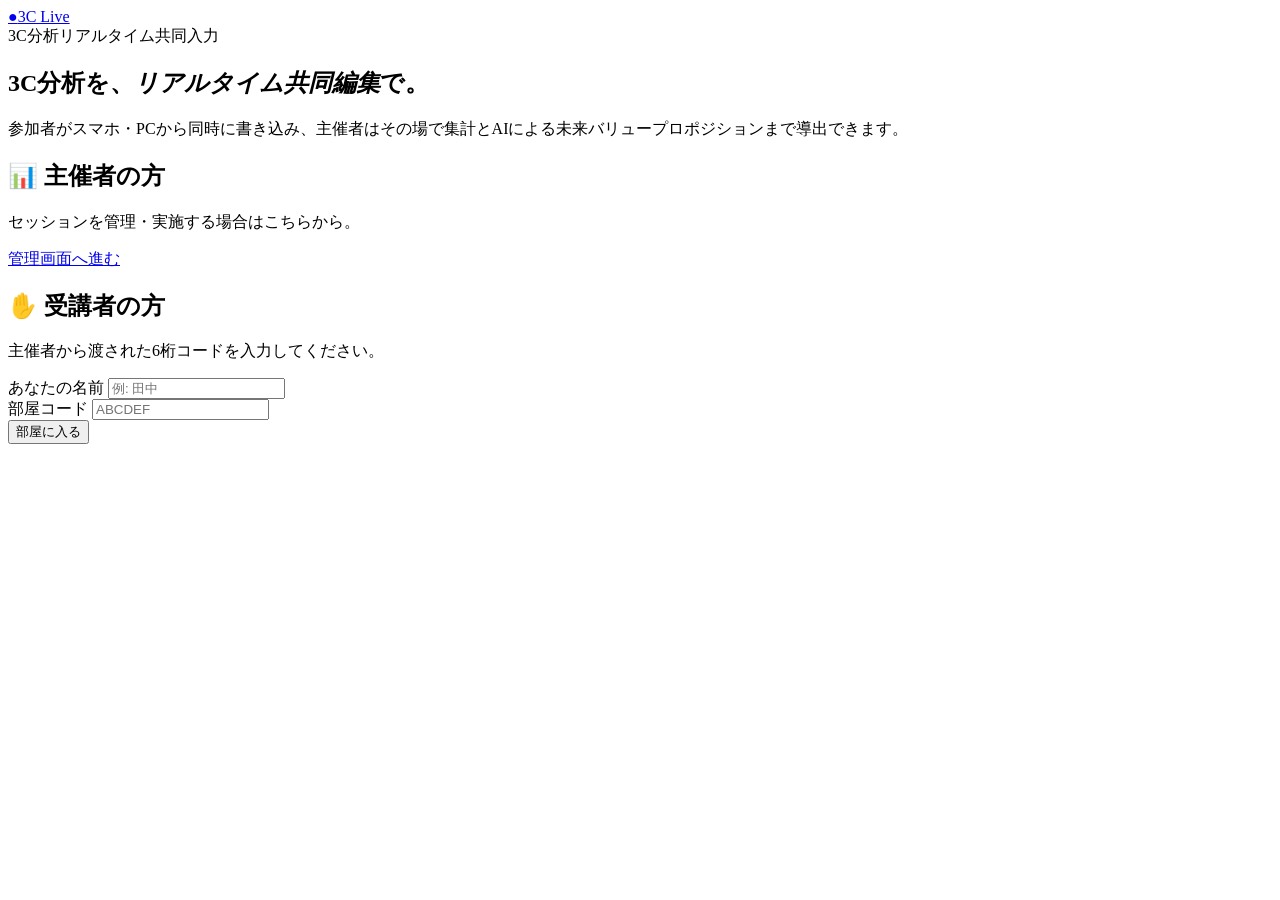
==== public/index.html @ 4f39719c "Initial commit: 3C Live (Supabase + Vercel)" ====
<!DOCTYPE html>
<html lang="ja">
<head>
  <meta charset="UTF-8" />
  <meta name="viewport" content="width=device-width, initial-scale=1.0" />
  <title>3C Live | 3C分析リアルタイム共同入力ツール</title>
  <meta name="description" content="ワークショップ参加者がスマホ・PCから同時に書き込める3C分析ツール。" />
  <link rel="stylesheet" href="/css/style.css" />
</head>
<body>

<header class="app-header">
  <div class="header-inner">
    <a href="/" class="logo"><span>●</span>3C Live</a>
    <div class="header-meta">3C分析リアルタイム共同入力</div>
  </div>
</header>

<section class="hero">
  <div class="container">
    <h1>3C分析を、<em>リアルタイム共同編集</em>で。</h1>
    <p>参加者がスマホ・PCから同時に書き込み、主催者はその場で集計とAIによる未来バリュープロポジションまで導出できます。</p>
  </div>
</section>

<div class="cards-grid">

  <div class="card">
    <h2>📊 主催者の方</h2>
    <p class="muted">セッションを管理・実施する場合はこちらから。</p>
    <a class="btn btn-primary" href="/admin.html" style="width:100%;justify-content:center;">管理画面へ進む</a>
  </div>

  <div class="card">
    <h2>✋ 受講者の方</h2>
    <p class="muted">主催者から渡された6桁コードを入力してください。</p>
    <div class="form-row">
      <label for="joinName">あなたの名前</label>
      <input id="joinName" type="text" maxlength="32" placeholder="例: 田中" autocomplete="name" />
    </div>
    <div class="form-row">
      <label for="joinCode">部屋コード</label>
      <input id="joinCode" class="code-input" type="text" maxlength="6" placeholder="ABCDEF" autocapitalize="characters" autocomplete="off" />
    </div>
    <button id="joinRoomBtn" class="btn btn-teal">部屋に入る</button>
  </div>

</div>

<script type="module" src="/js/home.js"></script>
</body>
</html>
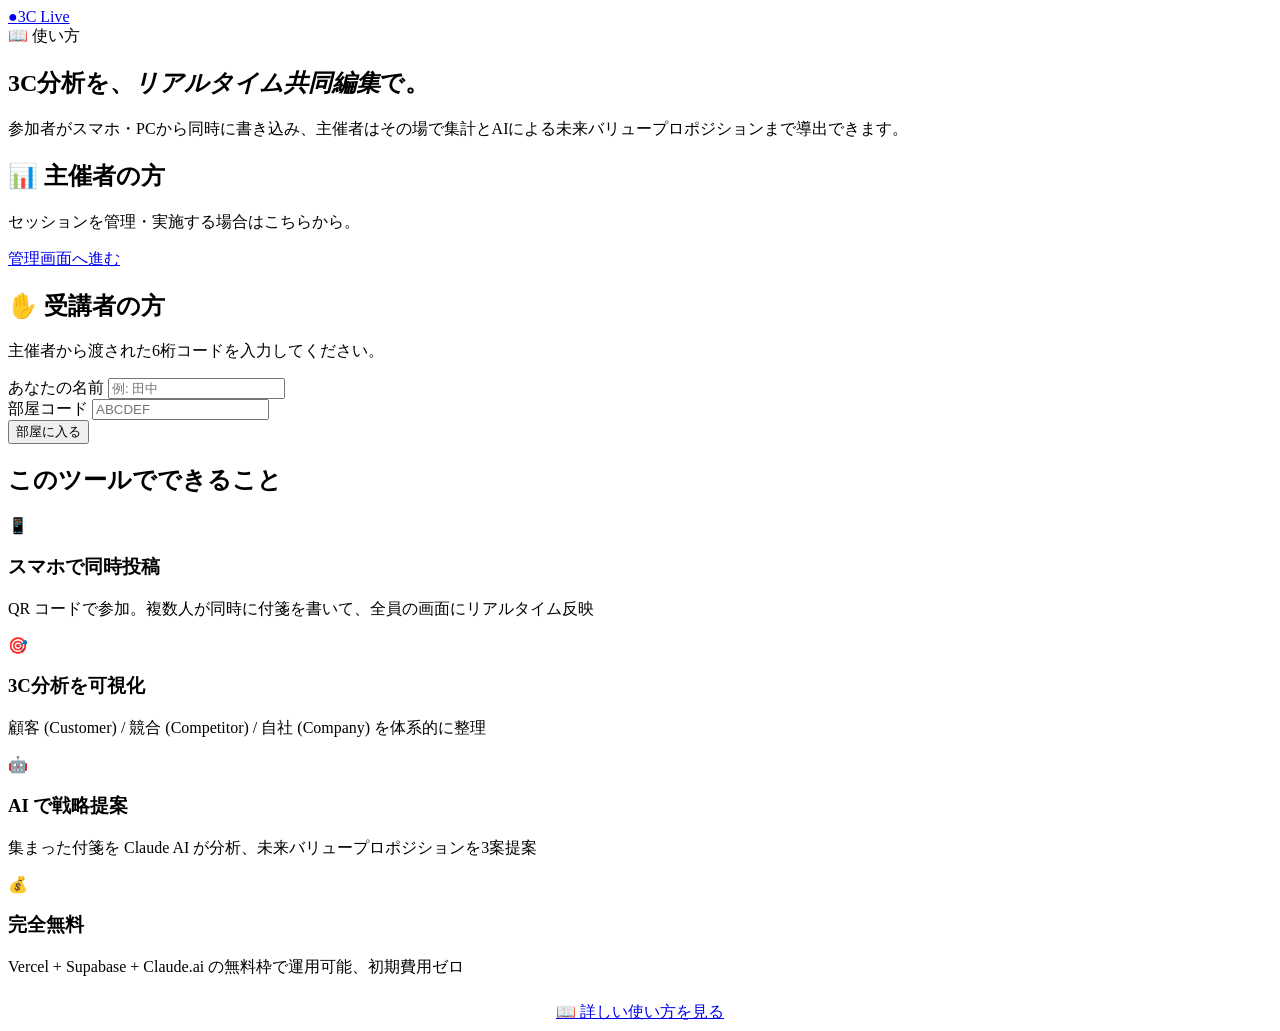
==== commit 7e762165: "Add help page, FAQ widget, and home overview section" ====
--- a/public/index.html
+++ b/public/index.html
@@ -12,7 +12,7 @@
 <header class="app-header">
   <div class="header-inner">
     <a href="/" class="logo"><span>●</span>3C Live</a>
-    <div class="header-meta">3C分析リアルタイム共同入力</div>
+    <div class="header-meta"><a href="/help" style="color:var(--subtle);text-decoration:none;">📖 使い方</a></div>
   </div>
 </header>
 
@@ -47,6 +47,37 @@
 
 </div>
 
+<!-- Overview section -->
+<section class="overview">
+  <h2>このツールでできること</h2>
+  <div class="overview-grid">
+    <div class="overview-card">
+      <div class="icon">📱</div>
+      <h3>スマホで同時投稿</h3>
+      <p>QR コードで参加。複数人が同時に付箋を書いて、全員の画面にリアルタイム反映</p>
+    </div>
+    <div class="overview-card">
+      <div class="icon">🎯</div>
+      <h3>3C分析を可視化</h3>
+      <p>顧客 (Customer) / 競合 (Competitor) / 自社 (Company) を体系的に整理</p>
+    </div>
+    <div class="overview-card">
+      <div class="icon">🤖</div>
+      <h3>AI で戦略提案</h3>
+      <p>集まった付箋を Claude AI が分析、未来バリュープロポジションを3案提案</p>
+    </div>
+    <div class="overview-card">
+      <div class="icon">💰</div>
+      <h3>完全無料</h3>
+      <p>Vercel + Supabase + Claude.ai の無料枠で運用可能、初期費用ゼロ</p>
+    </div>
+  </div>
+  <div style="text-align:center;margin-top:24px;">
+    <a class="btn btn-outline" href="/help">📖 詳しい使い方を見る</a>
+  </div>
+</section>
+
 <script type="module" src="/js/home.js"></script>
+<script type="module" src="/js/help-widget.js"></script>
 </body>
 </html>
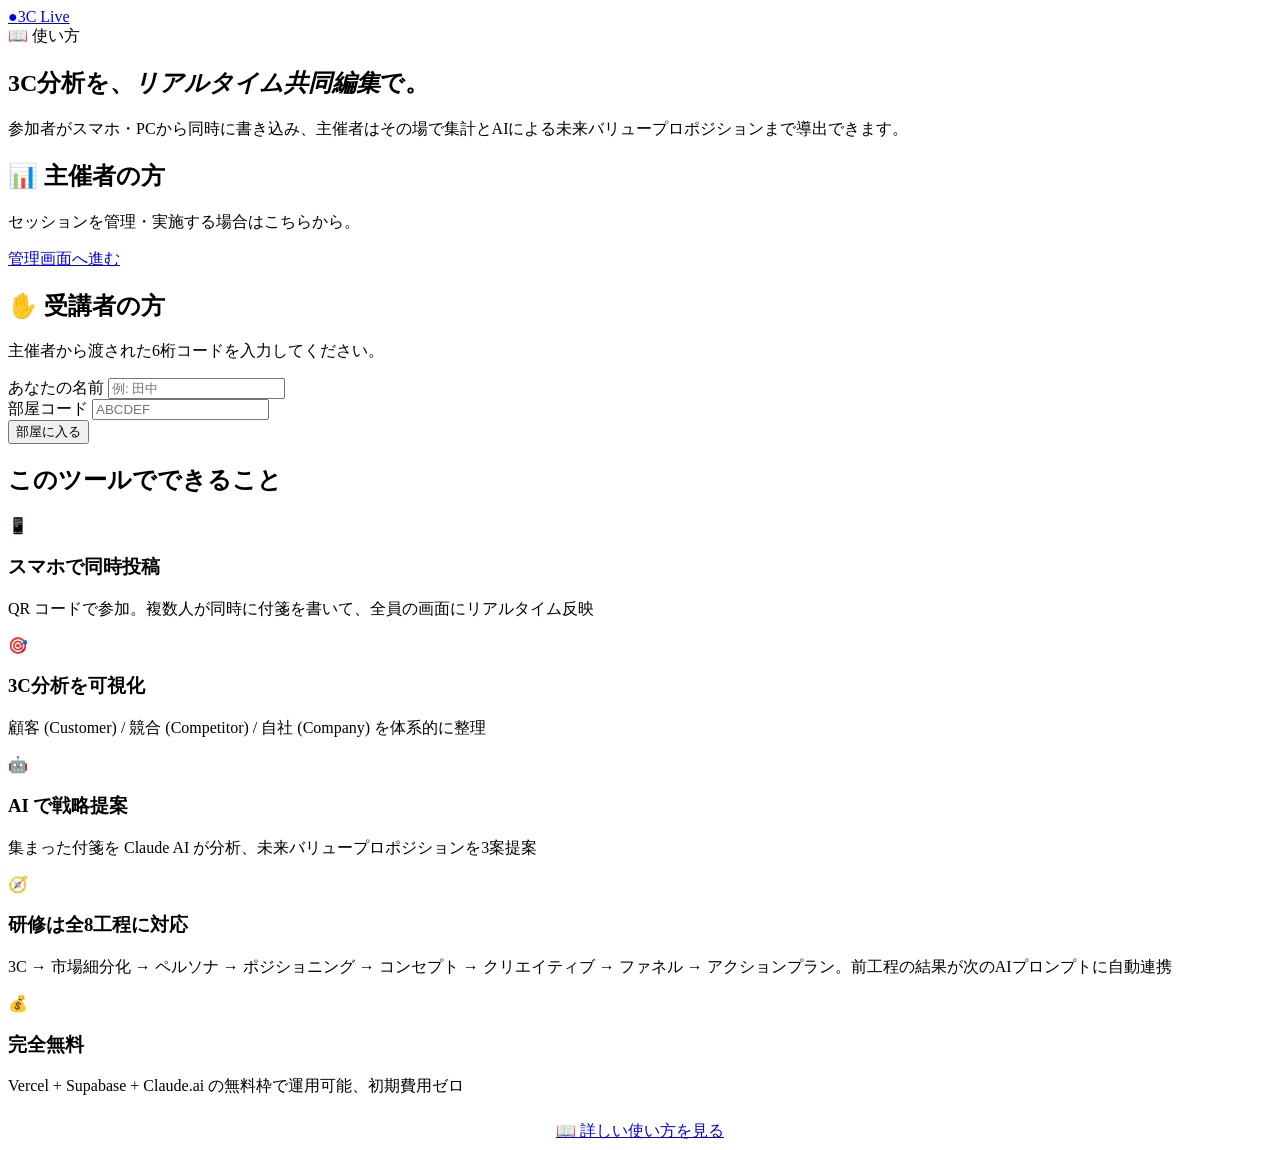
==== commit 48d65903: "Add training steps 2-8 (市場細分化〜アクションプラン) on top of the 3C flow 研修「攻めのDX・AI活用ブランドマーケティング戦略構築講座」の工程2〜8を" ====
--- a/public/index.html
+++ b/public/index.html
@@ -67,6 +67,11 @@
       <p>集まった付箋を Claude AI が分析、未来バリュープロポジションを3案提案</p>
     </div>
     <div class="overview-card">
+      <div class="icon">🧭</div>
+      <h3>研修は全8工程に対応</h3>
+      <p>3C → 市場細分化 → ペルソナ → ポジショニング → コンセプト → クリエイティブ → ファネル → アクションプラン。前工程の結果が次のAIプロンプトに自動連携</p>
+    </div>
+    <div class="overview-card">
       <div class="icon">💰</div>
       <h3>完全無料</h3>
       <p>Vercel + Supabase + Claude.ai の無料枠で運用可能、初期費用ゼロ</p>
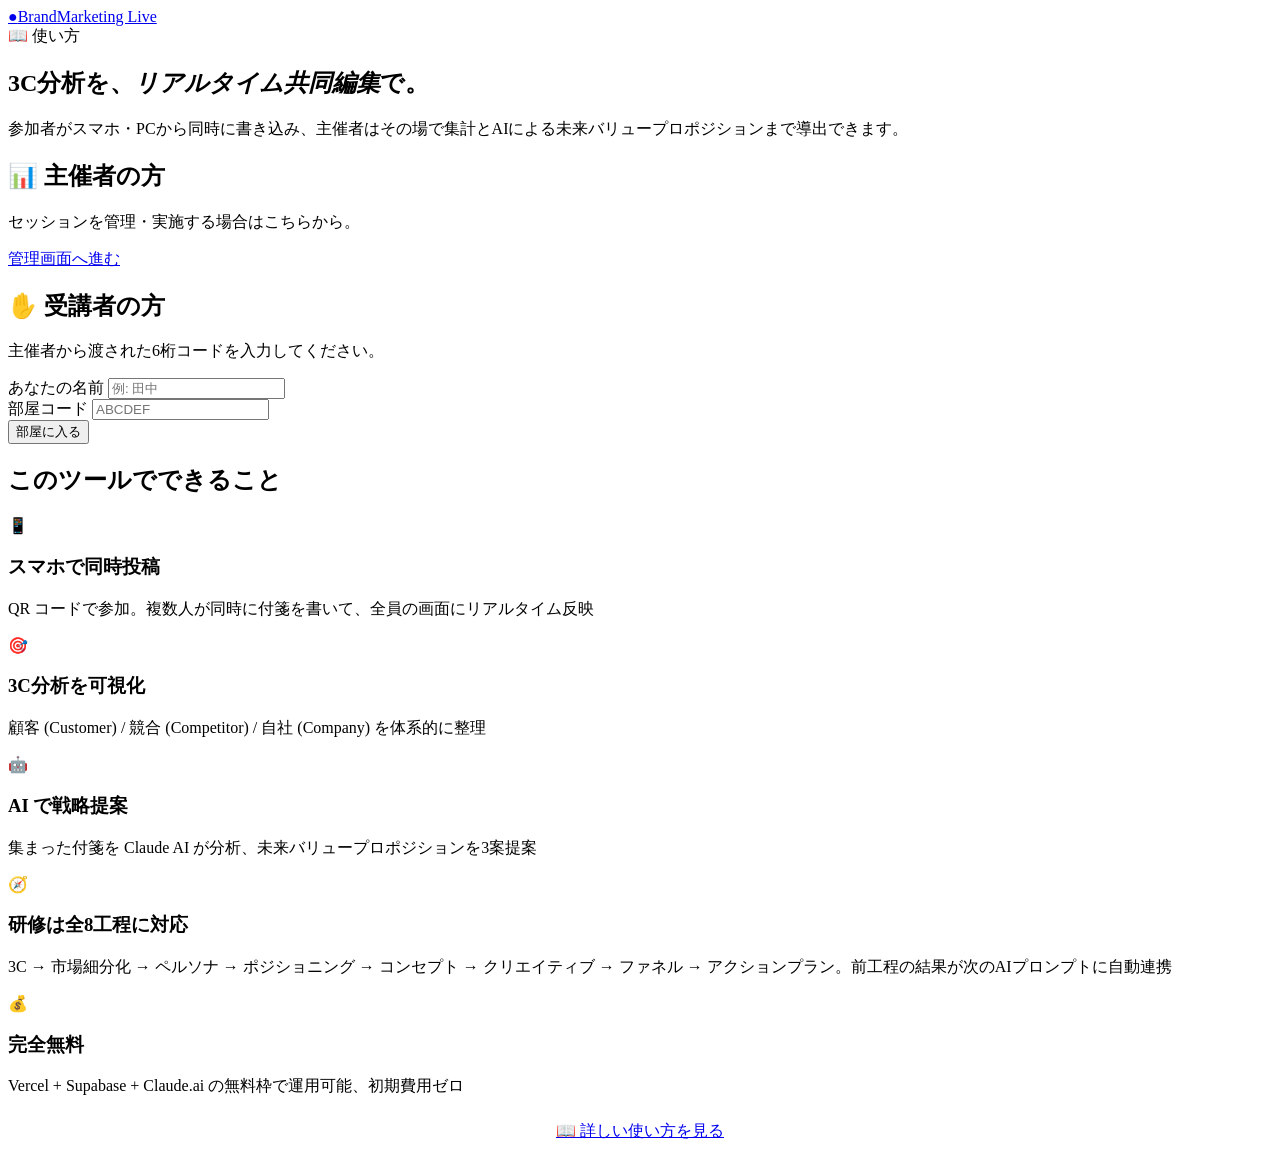
==== commit ef9e3613: "Rename product: 3C Live → BrandMarketing Live 画面・タブのタイトル・ヘッダーのロゴ・ヘルプ・プロンプト内の表記・README・SQL のコメントの 「3C" ====
--- a/public/index.html
+++ b/public/index.html
@@ -3,7 +3,7 @@
 <head>
   <meta charset="UTF-8" />
   <meta name="viewport" content="width=device-width, initial-scale=1.0" />
-  <title>3C Live | 3C分析リアルタイム共同入力ツール</title>
+  <title>BrandMarketing Live | 3C分析からアクションプランまで、リアルタイム共同入力ツール</title>
   <meta name="description" content="ワークショップ参加者がスマホ・PCから同時に書き込める3C分析ツール。" />
   <link rel="stylesheet" href="/css/style.css" />
 </head>
@@ -11,7 +11,7 @@
 
 <header class="app-header">
   <div class="header-inner">
-    <a href="/" class="logo"><span>●</span>3C Live</a>
+    <a href="/" class="logo"><span>●</span>BrandMarketing Live</a>
     <div class="header-meta"><a href="/help" style="color:var(--subtle);text-decoration:none;">📖 使い方</a></div>
   </div>
 </header>
